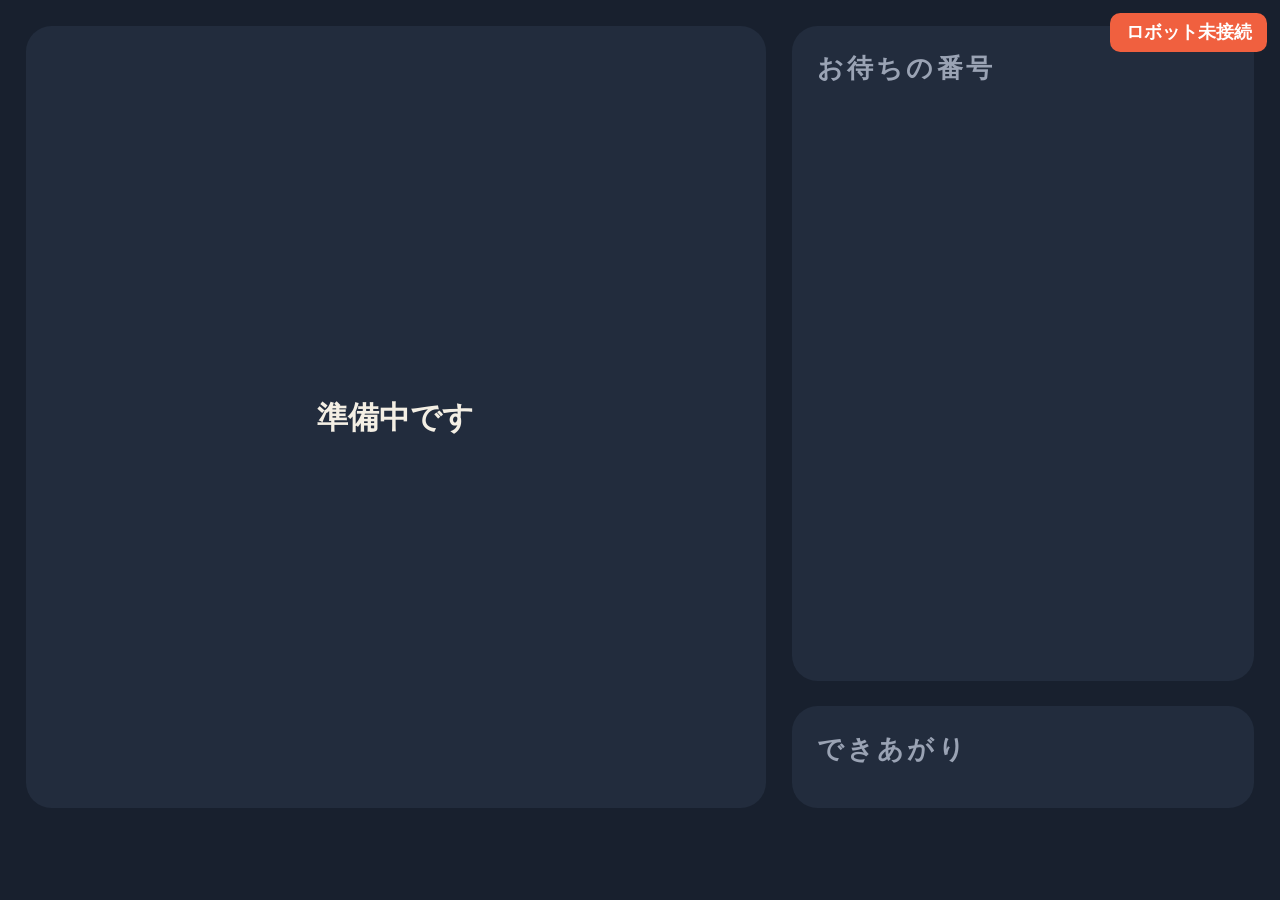
==== src/shop_robot/shop_robot/web/static/display.html @ 9024581e "Initial commit" ====
<!doctype html>
<html lang="ja">
<head>
<meta charset="utf-8">
<meta name="viewport" content="width=device-width, initial-scale=1">
<title>呼び出し表示</title>
<style>
  :root {
    --bg: #18202e; --panel: #222c3d; --ink: #f4efe4; --muted: #9aa3b4;
    --accent: #f0603f; --ok: #5cc98a; --indigo: #7da2d6;
    --font: "Hiragino Sans", "Hiragino Kaku Gothic ProN", "Noto Sans JP", "Yu Gothic UI", "Meiryo", system-ui, sans-serif;
  }
  * { box-sizing: border-box; }
  html, body { margin: 0; height: 100%; }
  body {
    background: var(--bg); color: var(--ink); font-family: var(--font); overflow: hidden;
    font-variant-numeric: tabular-nums;
    display: grid; grid-template-columns: 1.6fr 1fr; grid-template-rows: 1fr auto; gap: 2vw; padding: 2vw;
  }
  .main {
    background: var(--panel); border-radius: 2vw; padding: 3vw; display: flex; flex-direction: column;
    justify-content: center; align-items: center; text-align: center; position: relative; overflow: hidden;
  }
  .label { font-size: 2.6vw; font-weight: 800; letter-spacing: .15em; color: var(--muted); }
  .num { font-size: 22vw; font-weight: 900; line-height: 1; margin: 1vw 0; color: var(--accent); }
  .num small { font-size: 5vw; margin-left: .5vw; color: var(--ink); }
  .main.preparing .num { color: var(--indigo); font-size: 16vw; }
  .msg { font-size: 2.4vw; font-weight: 700; line-height: 1.5; }
  .marker-hint { display: flex; align-items: center; gap: 1.5vw; margin-top: 2vw; font-size: 2vw; color: var(--muted); }
  .marker-hint .mk { width: 5vw; height: 5vw; background: #fff; padding: .5vw; border-radius: .5vw; }
  .bar { width: 70%; height: 1.2vw; border-radius: .6vw; background: rgba(255,255,255,.12); margin-top: 2vw; overflow: hidden; }
  .bar > div { height: 100%; background: var(--indigo); transition: width .5s; }
  .main.calling::after {
    content: ""; position: absolute; inset: 0; border: .6vw solid var(--accent); border-radius: 2vw;
    animation: pulse 1.6s ease-in-out infinite;
  }
  @keyframes pulse { 50% { opacity: .15; } }

  .side { display: flex; flex-direction: column; gap: 2vw; min-height: 0; }
  .box { background: var(--panel); border-radius: 2vw; padding: 2vw; min-height: 0; }
  .box h2 { margin: 0 0 1.2vw; font-size: 2vw; letter-spacing: .12em; color: var(--muted); }
  .box.wait { flex: 1; overflow: hidden; }
  .nums { display: flex; flex-wrap: wrap; gap: 1vw; }
  .nums span { font-size: 4.2vw; font-weight: 900; min-width: 8vw; text-align: center; padding: .3vw 1vw; border-radius: 1vw; background: rgba(255,255,255,.06); }
  .done .nums span { color: var(--ok); background: rgba(92,201,138,.12); }
  .none { font-size: 2vw; color: var(--muted); }
  .event { grid-column: 1 / -1; font-size: 2.2vw; font-weight: 700; text-align: center; min-height: 3.2vw; color: var(--ink); opacity: .9; }
  .offline { position: fixed; top: 1vw; right: 1vw; background: var(--accent); color: #fff; padding: .6vw 1.2vw; border-radius: .8vw; font-size: 1.4vw; font-weight: 800; }
</style>
</head>
<body>
  <div class="main" id="main"></div>
  <div class="side">
    <div class="box wait"><h2>お待ちの番号</h2><div class="nums" id="wait"></div></div>
    <div class="box done"><h2>できあがり</h2><div class="nums" id="done"></div></div>
  </div>
  <div class="event" id="event"></div>
  <div class="offline" id="offline" hidden>ロボット未接続</div>
<script>
"use strict";
const $ = (s) => document.querySelector(s);
const mk = `<svg class="mk" viewBox="0 0 6 6" shape-rendering="crispEdges"><rect width="6" height="6"/><rect x="1" y="1" width="1" height="1" fill="#fff"/><rect x="3" y="1" width="2" height="1" fill="#fff"/><rect x="2" y="2" width="1" height="2" fill="#fff"/><rect x="4" y="3" width="1" height="1" fill="#fff"/><rect x="1" y="4" width="2" height="1" fill="#fff"/></svg>`;
let last = "";

function render(st) {
  $("#offline").hidden = !!(st && st.connected);
  const q = st && st.queue;
  const key = JSON.stringify(q);
  if (key === last) return;
  last = key;
  const main = $("#main");
  if (!q) { main.className = "main"; main.innerHTML = `<div class="msg">準備中です</div>`; return; }

  const head = q.waiting[0];
  if (q.active) {
    main.className = "main preparing";
    main.innerHTML = `<div class="label">ただいま準備中</div>
      <div class="num">${q.active.order_number}<small>番</small></div>
      <div class="bar"><div style="width:${Math.round(q.progress * 100)}%"></div></div>
      ${head ? `<div class="msg" style="margin-top:2vw">次は <b style="color:var(--accent)">${head.order_number}番</b> のお客様です</div>` : ""}`;
  } else if (head) {
    main.className = "main calling";
    main.innerHTML = `<div class="label">お呼び出し中</div>
      <div class="num">${head.order_number}<small>番</small></div>
      <div class="msg">番号札のマーカーを<br>カメラにかざしてください</div>
      <div class="marker-hint">${mk}<span>マーカー面をカメラに向けて 2〜3 秒</span></div>`;
  } else {
    main.className = "main";
    main.innerHTML = `<div class="label">いらっしゃいませ</div><div class="msg" style="margin-top:2vw">ご注文は受付でどうぞ</div>`;
  }
  const rest = q.waiting.slice(q.active ? 0 : 1);
  $("#wait").innerHTML = rest.length ? rest.map((o) => `<span>${o.order_number}</span>`).join("") : `<div class="none">—</div>`;
  $("#done").innerHTML = q.recently_completed.length
    ? q.recently_completed.slice(0, 6).map((n) => `<span>${n}</span>`).join("") : `<div class="none">—</div>`;
  showEvent(q.last_event || "");
}

// お客様向けのイベントだけ数秒表示（取消などスタッフ向けの内容は出さない）
const PUBLIC_EVENT = /まだ順番ではありません|ご用意ができました|準備中です|受付中にありません|準備を開始しました/;
let lastEvent = "", eventTimer;
function showEvent(text) {
  if (text === lastEvent) return;
  lastEvent = text;
  clearTimeout(eventTimer);
  if (!PUBLIC_EVENT.test(text)) { $("#event").textContent = ""; return; }
  $("#event").textContent = text;
  clearTimeout(eventTimer);
  eventTimer = setTimeout(() => ($("#event").textContent = ""), 8000);
}

async function poll() {
  try { render(await (await fetch("/api/status")).json()); } catch { render(null); }
}
poll();
setInterval(poll, 1000);
</script>
</body>
</html>
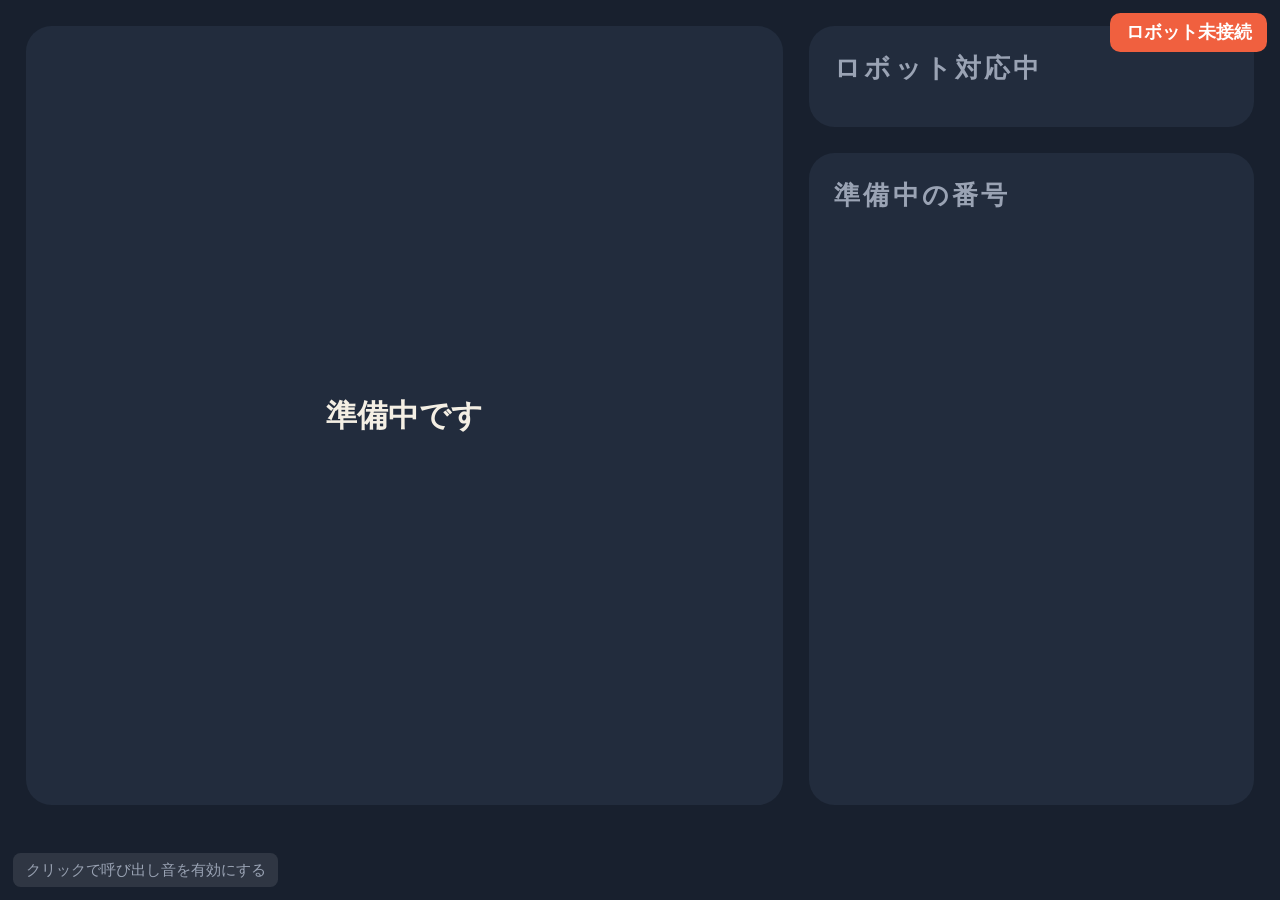
==== commit 4550a9bf: "change Web Site System" ====
--- a/src/shop_robot/shop_robot/web/static/display.html
+++ b/src/shop_robot/shop_robot/web/static/display.html
@@ -15,94 +15,138 @@
   body {
     background: var(--bg); color: var(--ink); font-family: var(--font); overflow: hidden;
     font-variant-numeric: tabular-nums;
-    display: grid; grid-template-columns: 1.6fr 1fr; grid-template-rows: 1fr auto; gap: 2vw; padding: 2vw;
+    display: grid; grid-template-columns: 1.7fr 1fr; grid-template-rows: minmax(0, 1fr) auto; gap: 2vw; padding: 2vw;
   }
   .main {
-    background: var(--panel); border-radius: 2vw; padding: 3vw; display: flex; flex-direction: column;
-    justify-content: center; align-items: center; text-align: center; position: relative; overflow: hidden;
+    background: var(--panel); border-radius: 2vw; padding: 2.5vw 3vw; display: flex; flex-direction: column;
+    align-items: center; text-align: center; position: relative; overflow: hidden; min-height: 0;
   }
+  .main.calling { border: .5vw solid var(--accent); }
   .label { font-size: 2.6vw; font-weight: 800; letter-spacing: .15em; color: var(--muted); }
-  .num { font-size: 22vw; font-weight: 900; line-height: 1; margin: 1vw 0; color: var(--accent); }
-  .num small { font-size: 5vw; margin-left: .5vw; color: var(--ink); }
-  .main.preparing .num { color: var(--indigo); font-size: 16vw; }
+  .main.calling .label { color: var(--accent); }
+  .called {
+    flex: 1; min-height: 0; width: 100%; display: flex; flex-wrap: wrap; align-content: center; justify-content: center;
+    gap: 1vw 4vw;
+  }
+  .called span { font-weight: 900; line-height: 1.05; color: var(--ink); }
+  .called span.new { color: var(--accent); animation: flash 1s ease-in-out 6; }
+  @keyframes flash { 50% { opacity: .25; } }
   .msg { font-size: 2.4vw; font-weight: 700; line-height: 1.5; }
-  .marker-hint { display: flex; align-items: center; gap: 1.5vw; margin-top: 2vw; font-size: 2vw; color: var(--muted); }
-  .marker-hint .mk { width: 5vw; height: 5vw; background: #fff; padding: .5vw; border-radius: .5vw; }
-  .bar { width: 70%; height: 1.2vw; border-radius: .6vw; background: rgba(255,255,255,.12); margin-top: 2vw; overflow: hidden; }
-  .bar > div { height: 100%; background: var(--indigo); transition: width .5s; }
-  .main.calling::after {
-    content: ""; position: absolute; inset: 0; border: .6vw solid var(--accent); border-radius: 2vw;
-    animation: pulse 1.6s ease-in-out infinite;
-  }
-  @keyframes pulse { 50% { opacity: .15; } }
+  .idle { flex: 1; display: flex; flex-direction: column; justify-content: center; gap: 2vw; }
+  .marker-hint { display: flex; align-items: center; gap: 1.5vw; font-size: 2.3vw; font-weight: 700; text-align: left; line-height: 1.4; }
+  .marker-hint .mk { width: 5vw; height: 5vw; background: #fff; padding: .5vw; border-radius: .5vw; flex: none; }
 
   .side { display: flex; flex-direction: column; gap: 2vw; min-height: 0; }
   .box { background: var(--panel); border-radius: 2vw; padding: 2vw; min-height: 0; }
   .box h2 { margin: 0 0 1.2vw; font-size: 2vw; letter-spacing: .12em; color: var(--muted); }
-  .box.wait { flex: 1; overflow: hidden; }
+  .box.pending { flex: 1; overflow: hidden; }
+  .robot .num { font-size: 6vw; font-weight: 900; color: var(--indigo); line-height: 1; }
+  .robot .num small { font-size: 2.2vw; color: var(--ink); margin-left: .4vw; }
+  .bar { height: 1vw; border-radius: .5vw; background: rgba(255,255,255,.12); margin-top: 1.2vw; overflow: hidden; }
+  .bar > div { height: 100%; background: var(--indigo); transition: width .5s; }
   .nums { display: flex; flex-wrap: wrap; gap: 1vw; }
-  .nums span { font-size: 4.2vw; font-weight: 900; min-width: 8vw; text-align: center; padding: .3vw 1vw; border-radius: 1vw; background: rgba(255,255,255,.06); }
-  .done .nums span { color: var(--ok); background: rgba(92,201,138,.12); }
+  .nums span { font-size: 3.6vw; font-weight: 900; min-width: 7vw; text-align: center; padding: .3vw 1vw; border-radius: 1vw; background: rgba(255,255,255,.06); }
   .none { font-size: 2vw; color: var(--muted); }
-  .event { grid-column: 1 / -1; font-size: 2.2vw; font-weight: 700; text-align: center; min-height: 3.2vw; color: var(--ink); opacity: .9; }
+  .event { grid-column: 1 / -1; font-size: 2.4vw; font-weight: 800; text-align: center; min-height: 3.4vw; }
   .offline { position: fixed; top: 1vw; right: 1vw; background: var(--accent); color: #fff; padding: .6vw 1.2vw; border-radius: .8vw; font-size: 1.4vw; font-weight: 800; }
+  #sound { position: fixed; left: 1vw; bottom: 1vw; border: 0; background: rgba(255,255,255,.1); color: var(--muted); font: inherit; font-size: 1.2vw; padding: .5vw 1vw; border-radius: .6vw; cursor: pointer; }
 </style>
 </head>
 <body>
   <div class="main" id="main"></div>
   <div class="side">
-    <div class="box wait"><h2>お待ちの番号</h2><div class="nums" id="wait"></div></div>
-    <div class="box done"><h2>できあがり</h2><div class="nums" id="done"></div></div>
+    <div class="box robot"><h2>ロボット対応中</h2><div id="robot"></div></div>
+    <div class="box pending"><h2>準備中の番号</h2><div class="nums" id="pending"></div></div>
   </div>
   <div class="event" id="event"></div>
   <div class="offline" id="offline" hidden>ロボット未接続</div>
+  <button id="sound">クリックで呼び出し音を有効にする</button>
 <script>
 "use strict";
 const $ = (s) => document.querySelector(s);
 const mk = `<svg class="mk" viewBox="0 0 6 6" shape-rendering="crispEdges"><rect width="6" height="6"/><rect x="1" y="1" width="1" height="1" fill="#fff"/><rect x="3" y="1" width="2" height="1" fill="#fff"/><rect x="2" y="2" width="1" height="2" fill="#fff"/><rect x="4" y="3" width="1" height="1" fill="#fff"/><rect x="1" y="4" width="2" height="1" fill="#fff"/></svg>`;
-let last = "";
+
+// ---- 呼び出し音（ブラウザの制約で、一度画面をクリックしないと鳴らせない）
+let audio = null;
+document.addEventListener("click", () => {
+  if (!audio) audio = new (window.AudioContext || window.webkitAudioContext)();
+  audio.resume();
+  $("#sound").hidden = true;
+});
+function chime() {
+  if (!audio) return;
+  const t = audio.currentTime;
+  [[880, 0], [660, 0.35]].forEach(([f, d]) => {
+    const o = audio.createOscillator(), g = audio.createGain();
+    o.frequency.value = f;
+    g.gain.setValueAtTime(0.0001, t + d);
+    g.gain.exponentialRampToValueAtTime(0.4, t + d + 0.02);
+    g.gain.exponentialRampToValueAtTime(0.0001, t + d + 0.6);
+    o.connect(g).connect(audio.destination);
+    o.start(t + d); o.stop(t + d + 0.65);
+  });
+}
+
+// ---- 表示
+let last = "", known = null;
+const newUntil = new Map();   // 番号 -> 点滅をやめる時刻
+
+function numSize(count) {
+  if (count <= 1) return "20vw";
+  if (count <= 2) return "15vw";
+  if (count <= 4) return "11vw";
+  if (count <= 8) return "7.5vw";
+  return "5.5vw";
+}
 
 function render(st) {
   $("#offline").hidden = !!(st && st.connected);
   const q = st && st.queue;
-  const key = JSON.stringify(q);
+  const key = JSON.stringify(q && { ...q, progress_text: "" });
   if (key === last) return;
   last = key;
   const main = $("#main");
-  if (!q) { main.className = "main"; main.innerHTML = `<div class="msg">準備中です</div>`; return; }
+  if (!q) { main.className = "main"; main.innerHTML = `<div class="idle msg">準備中です</div>`; return; }
 
-  const head = q.waiting[0];
-  if (q.active) {
-    main.className = "main preparing";
-    main.innerHTML = `<div class="label">ただいま準備中</div>
-      <div class="num">${q.active.order_number}<small>番</small></div>
-      <div class="bar"><div style="width:${Math.round(q.progress * 100)}%"></div></div>
-      ${head ? `<div class="msg" style="margin-top:2vw">次は <b style="color:var(--accent)">${head.order_number}番</b> のお客様です</div>` : ""}`;
-  } else if (head) {
+  // 新しく呼び出された番号
+  const nums = q.ready.map((o) => o.order_number);
+  if (known) {
+    const fresh = nums.filter((n) => !known.has(n));
+    fresh.forEach((n) => newUntil.set(n, Date.now() + 6000));
+    if (fresh.length) chime();
+  }
+  known = new Set(nums);
+
+  if (nums.length) {
     main.className = "main calling";
     main.innerHTML = `<div class="label">お呼び出し中</div>
-      <div class="num">${head.order_number}<small>番</small></div>
-      <div class="msg">番号札のマーカーを<br>カメラにかざしてください</div>
-      <div class="marker-hint">${mk}<span>マーカー面をカメラに向けて 2〜3 秒</span></div>`;
+      <div class="called" style="font-size:${numSize(nums.length)}">
+        ${nums.map((n) => `<span class="${(newUntil.get(n) || 0) > Date.now() ? "new" : ""}">${n}</span>`).join("")}
+      </div>
+      <div class="marker-hint">${mk}<span>番号札のマーカーを<br>カメラにかざしてください</span></div>`;
+  } else if (q.pending.length || q.active) {
+    main.className = "main";
+    main.innerHTML = `<div class="label">お呼び出し</div>
+      <div class="idle"><div class="msg">ご注文の品を準備しています<br>番号が表示されるまでお待ちください</div></div>`;
   } else {
     main.className = "main";
-    main.innerHTML = `<div class="label">いらっしゃいませ</div><div class="msg" style="margin-top:2vw">ご注文は受付でどうぞ</div>`;
+    main.innerHTML = `<div class="label">いらっしゃいませ</div><div class="idle"><div class="msg">ご注文は受付でどうぞ</div></div>`;
   }
-  const rest = q.waiting.slice(q.active ? 0 : 1);
-  $("#wait").innerHTML = rest.length ? rest.map((o) => `<span>${o.order_number}</span>`).join("") : `<div class="none">—</div>`;
-  $("#done").innerHTML = q.recently_completed.length
-    ? q.recently_completed.slice(0, 6).map((n) => `<span>${n}</span>`).join("") : `<div class="none">—</div>`;
-  showEvent(q.last_event || "");
+
+  $("#robot").innerHTML = q.active
+    ? `<div class="num">${q.active.order_number}<small>番</small></div><div class="bar"><div style="width:${Math.round(q.progress * 100)}%"></div></div>`
+    : `<div class="none">—</div>`;
+  $("#pending").innerHTML = q.pending.length
+    ? q.pending.map((o) => `<span>${o.order_number}</span>`).join("") : `<div class="none">—</div>`;
+  showEvent(q.public_message, q.public_seq);
 }
 
-// お客様向けのイベントだけ数秒表示（取消などスタッフ向けの内容は出さない）
-const PUBLIC_EVENT = /まだ順番ではありません|ご用意ができました|準備中です|受付中にありません|準備を開始しました/;
-let lastEvent = "", eventTimer;
-function showEvent(text) {
-  if (text === lastEvent) return;
-  lastEvent = text;
-  clearTimeout(eventTimer);
-  if (!PUBLIC_EVENT.test(text)) { $("#event").textContent = ""; return; }
+let lastSeq = null, eventTimer;
+function showEvent(text, seq) {
+  if (seq === lastSeq) return;
+  const first = lastSeq === null;
+  lastSeq = seq;
+  if (first || !text) return;   // 開いた直後に古いメッセージを出さない
   $("#event").textContent = text;
   clearTimeout(eventTimer);
   eventTimer = setTimeout(() => ($("#event").textContent = ""), 8000);
@@ -113,6 +157,8 @@
 }
 poll();
 setInterval(poll, 1000);
+// 点滅の終了を反映
+setInterval(() => { if ([...newUntil.values()].some((t) => t < Date.now())) { last = ""; for (const [n, t] of newUntil) if (t < Date.now()) newUntil.delete(n); } }, 1000);
 </script>
 </body>
 </html>
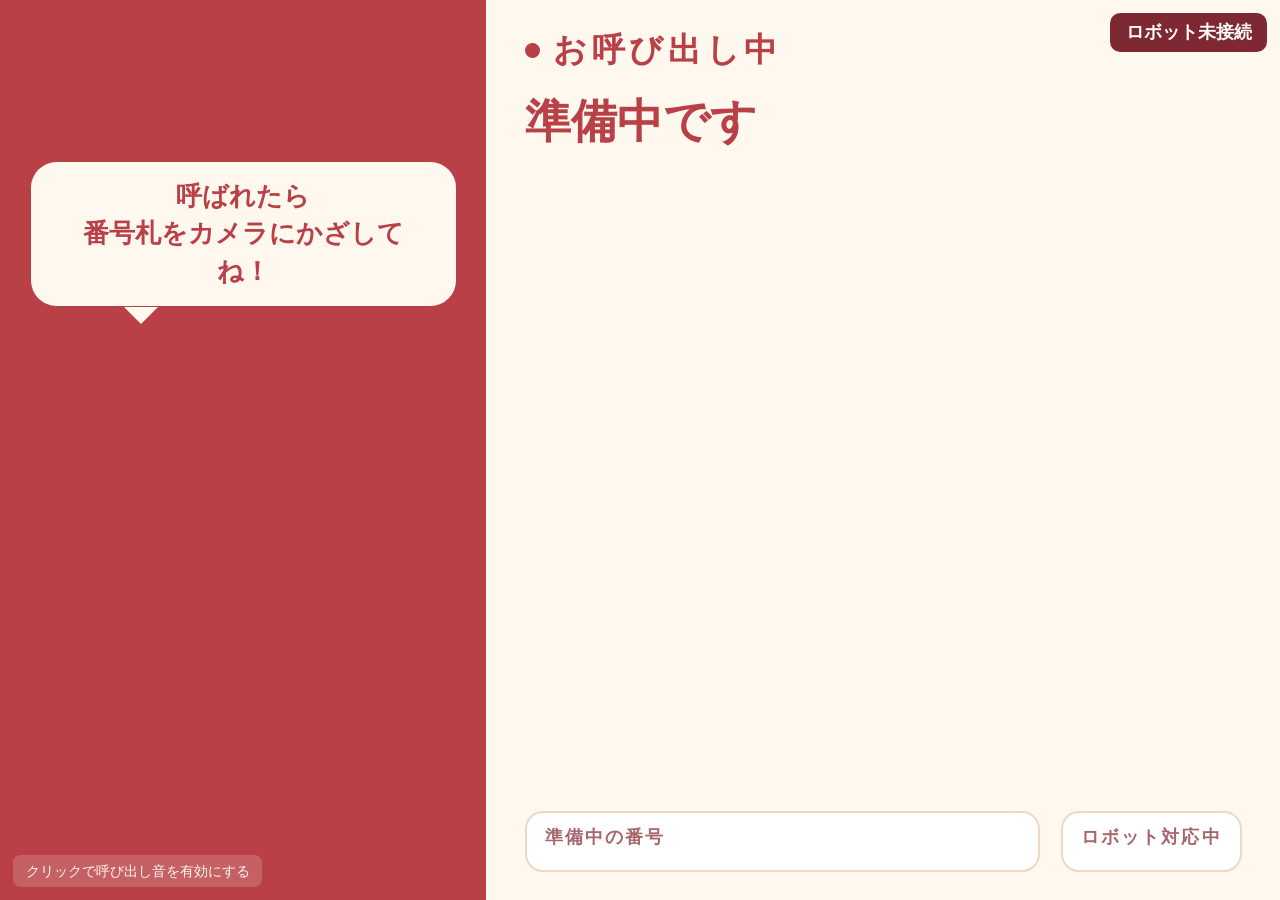
==== commit f77e4877: "change web design" ====
--- a/src/shop_robot/shop_robot/web/static/display.html
+++ b/src/shop_robot/shop_robot/web/static/display.html
@@ -5,66 +5,114 @@
 <meta name="viewport" content="width=device-width, initial-scale=1">
 <title>呼び出し表示</title>
 <style>
+  /* 色はキャラクター画像から取った値。--red は char.png の背景色と同じにしておくこと（継ぎ目が出ないように） */
   :root {
-    --bg: #18202e; --panel: #222c3d; --ink: #f4efe4; --muted: #9aa3b4;
-    --accent: #f0603f; --ok: #5cc98a; --indigo: #7da2d6;
-    --font: "Hiragino Sans", "Hiragino Kaku Gothic ProN", "Noto Sans JP", "Yu Gothic UI", "Meiryo", system-ui, sans-serif;
+    --red: #B94047; --maroon: #7E2931; --cream: #FFF8EE; --toast: #DCA85B; --line: #EBD9C6; --muted: #A5676C;
+    --font: "Hiragino Sans", "Hiragino Kaku Gothic ProN", "Noto Sans CJK JP", "Noto Sans JP", "Yu Gothic UI", "Meiryo", sans-serif;
   }
   * { box-sizing: border-box; }
   html, body { margin: 0; height: 100%; }
   body {
-    background: var(--bg); color: var(--ink); font-family: var(--font); overflow: hidden;
-    font-variant-numeric: tabular-nums;
-    display: grid; grid-template-columns: 1.7fr 1fr; grid-template-rows: minmax(0, 1fr) auto; gap: 2vw; padding: 2vw;
-  }
-  .main {
-    background: var(--panel); border-radius: 2vw; padding: 2.5vw 3vw; display: flex; flex-direction: column;
-    align-items: center; text-align: center; position: relative; overflow: hidden; min-height: 0;
-  }
-  .main.calling { border: .5vw solid var(--accent); }
-  .label { font-size: 2.6vw; font-weight: 800; letter-spacing: .15em; color: var(--muted); }
-  .main.calling .label { color: var(--accent); }
-  .called {
-    flex: 1; min-height: 0; width: 100%; display: flex; flex-wrap: wrap; align-content: center; justify-content: center;
-    gap: 1vw 4vw;
-  }
-  .called span { font-weight: 900; line-height: 1.05; color: var(--ink); }
-  .called span.new { color: var(--accent); animation: flash 1s ease-in-out 6; }
-  @keyframes flash { 50% { opacity: .25; } }
-  .msg { font-size: 2.4vw; font-weight: 700; line-height: 1.5; }
-  .idle { flex: 1; display: flex; flex-direction: column; justify-content: center; gap: 2vw; }
-  .marker-hint { display: flex; align-items: center; gap: 1.5vw; font-size: 2.3vw; font-weight: 700; text-align: left; line-height: 1.4; }
-  .marker-hint .mk { width: 5vw; height: 5vw; background: #fff; padding: .5vw; border-radius: .5vw; flex: none; }
-
-  .side { display: flex; flex-direction: column; gap: 2vw; min-height: 0; }
-  .box { background: var(--panel); border-radius: 2vw; padding: 2vw; min-height: 0; }
-  .box h2 { margin: 0 0 1.2vw; font-size: 2vw; letter-spacing: .12em; color: var(--muted); }
-  .box.pending { flex: 1; overflow: hidden; }
-  .robot .num { font-size: 6vw; font-weight: 900; color: var(--indigo); line-height: 1; }
-  .robot .num small { font-size: 2.2vw; color: var(--ink); margin-left: .4vw; }
-  .bar { height: 1vw; border-radius: .5vw; background: rgba(255,255,255,.12); margin-top: 1.2vw; overflow: hidden; }
-  .bar > div { height: 100%; background: var(--indigo); transition: width .5s; }
-  .nums { display: flex; flex-wrap: wrap; gap: 1vw; }
-  .nums span { font-size: 3.6vw; font-weight: 900; min-width: 7vw; text-align: center; padding: .3vw 1vw; border-radius: 1vw; background: rgba(255,255,255,.06); }
-  .none { font-size: 2vw; color: var(--muted); }
-  .event { grid-column: 1 / -1; font-size: 2.4vw; font-weight: 800; text-align: center; min-height: 3.4vw; }
-  .offline { position: fixed; top: 1vw; right: 1vw; background: var(--accent); color: #fff; padding: .6vw 1.2vw; border-radius: .8vw; font-size: 1.4vw; font-weight: 800; }
-  #sound { position: fixed; left: 1vw; bottom: 1vw; border: 0; background: rgba(255,255,255,.1); color: var(--muted); font: inherit; font-size: 1.2vw; padding: .5vw 1vw; border-radius: .6vw; cursor: pointer; }
+    font-family: var(--font); font-variant-numeric: tabular-nums; overflow: hidden; height: 100vh;
+    display: grid; grid-template-columns: 38vw 1fr; background: var(--cream);
+  }
+
+  /* ---- 左: キャラクター・吹き出し・カメラ ---- */
+  .left {
+    background: var(--red); color: var(--cream); display: flex; flex-direction: column; align-items: center;
+    justify-content: center; padding: 2vw 2.4vw; gap: 1.4vw; min-height: 0;
+  }
+  .bubble {
+    position: relative; background: var(--cream); color: var(--red); border-radius: 2vw; padding: 1.3vw 2vw;
+    font-size: 2vw; font-weight: 900; text-align: center; line-height: 1.45; max-width: 100%; text-wrap: balance;
+    transition: transform .2s;
+  }
+  .bubble::after {
+    content: ""; position: absolute; left: 22%; bottom: -1.4vw;
+    border: 1.4vw solid transparent; border-top-color: var(--cream); border-bottom: 0;
+  }
+  .bubble.say { animation: pop .35s ease-out; }
+  @keyframes pop { 0% { transform: scale(.9); } 60% { transform: scale(1.04); } 100% { transform: scale(1); } }
+  .char { height: 27vh; flex: none; }
+  .char img { height: 100%; display: block; }
+  body.no-cam .char { height: 46vh; }
+  .cam { width: 100%; background: var(--maroon); border-radius: 1.6vw; padding: 1vw; }
+  .cam[hidden] { display: none; }
+  .cam { width: auto; max-width: 100%; }
+  .cam img { height: 27vh; width: auto; max-width: 100%; aspect-ratio: 4 / 3; object-fit: cover; border-radius: 1vw; display: block; margin: 0 auto; }
+  .cam p { margin: .6vw 0 0; text-align: center; font-size: 1.3vw; font-weight: 700; }
+
+  /* ---- 右: お呼び出し中の番号（1行に1件のチケット） ---- */
+  .right { color: var(--maroon); padding: 2.2vw 3vw; display: flex; flex-direction: column; gap: 1.4vw; min-height: 0; }
+  .right h1 { margin: 0; font-size: 2.6vw; letter-spacing: .14em; color: var(--red); display: flex; align-items: center; gap: 1vw; }
+  .right h1::before { content: ""; width: 1.2vw; height: 1.2vw; border-radius: 50%; background: var(--red); }
+  .right h1.calling::before { animation: blink 1.2s infinite; }
+  @keyframes blink { 50% { opacity: .25; } }
+
+  .tickets { flex: 1; min-height: 0; display: grid; gap: 1.4vw; align-content: start; --no: 6.6vw; --msg: 2.2vw; --nowidth: 20vw; }
+  .tickets.s5 { --no: 5vw; --msg: 1.8vw; --nowidth: 16vw; gap: 1vw; }
+  .tickets.s7 { grid-template-columns: 1fr 1fr; --no: 4.4vw; --msg: 1.25vw; --nowidth: 11vw; gap: 1vw; }
+  .tickets.s7 .ticket .msg { padding: 0 1.2vw; }
+  .tickets.s7 .ticket.new { box-shadow: 0 0 0 .25vw var(--toast); animation: none; }
+  .tickets.s7 .ticket.new .msg::after { display: none; }   /* 2列のときは枠の色だけで示す */
+  .tickets.s13 { grid-template-columns: repeat(4, 1fr); --no: 3.8vw; --nowidth: 100%; gap: .9vw; }   /* 13件以上は番号だけ */
+  .tickets.s13 .ticket .msg { display: none; }
+  .tickets.s13 .ticket.new { box-shadow: 0 0 0 .25vw var(--toast); animation: none; }
+  .ticket { display: flex; align-items: stretch; background: #fff; border: .25vw solid var(--line); border-radius: 1.6vw; overflow: hidden; }
+  .ticket .no {
+    background: var(--red); color: var(--cream); width: var(--nowidth); flex: none; padding: .4vw 0;
+    display: flex; align-items: baseline; justify-content: center; gap: .5vw;
+  }
+  .ticket .no b { font-size: var(--no); font-weight: 900; line-height: 1.05; }
+  .ticket .no span { font-size: calc(var(--no) * .36); font-weight: 900; }
+  .ticket .msg {
+    flex: 1; padding: 0 2vw; font-size: var(--msg); font-weight: 800; border-left: .3vw dashed var(--line);
+    display: flex; align-items: center; gap: 1vw; white-space: nowrap; overflow: hidden;
+  }
+  .ticket.new { border-color: var(--toast); box-shadow: 0 0 0 .4vw var(--toast); animation: glow 1s ease-in-out 6; }
+  @keyframes glow { 50% { box-shadow: 0 0 0 .9vw rgba(220,168,91,.35); } }
+  .ticket.new .msg::after {
+    content: "NEW"; margin-left: auto; background: var(--toast); color: var(--maroon); border-radius: .6vw;
+    padding: .2vw .8vw; font-size: calc(var(--msg) * .64);
+  }
+
+  .idle { flex: 1; display: flex; flex-direction: column; justify-content: center; align-items: flex-start; gap: 1.2vw; }
+  .idle .big { font-size: 3.6vw; font-weight: 900; color: var(--red); }
+  .idle .sub { font-size: 2vw; font-weight: 700; line-height: 1.6; }
+
+  .foot { display: grid; grid-template-columns: 1fr auto; gap: 1.6vw; }
+  .panel { background: #fff; border: .2vw solid var(--line); border-radius: 1.4vw; padding: 1vw 1.4vw; min-width: 0; }
+  .panel h2 { margin: 0 0 .6vw; font-size: 1.4vw; letter-spacing: .12em; color: var(--muted); }
+  .chips { display: flex; flex-wrap: wrap; gap: .7vw; max-height: 7.4vw; overflow: hidden; }
+  .chip { border: .2vw solid var(--maroon); border-radius: 99px; padding: .05vw 1vw; font-size: 2vw; font-weight: 900; }
+  .chip small { font-size: 1vw; margin-left: .2vw; }
+  .chip.busy { background: var(--toast); border-color: var(--toast); }
+  .none { font-size: 1.8vw; color: var(--muted); }
+
+  .offline { position: fixed; top: 1vw; right: 1vw; background: var(--maroon); color: #fff; padding: .6vw 1.2vw; border-radius: .8vw; font-size: 1.4vw; font-weight: 800; }
+  #sound { position: fixed; left: 1vw; bottom: 1vw; border: 0; background: rgba(255,248,238,.18); color: var(--cream); font: inherit; font-size: 1.1vw; padding: .5vw 1vw; border-radius: .6vw; cursor: pointer; }
 </style>
 </head>
 <body>
-  <div class="main" id="main"></div>
-  <div class="side">
-    <div class="box robot"><h2>ロボット対応中</h2><div id="robot"></div></div>
-    <div class="box pending"><h2>準備中の番号</h2><div class="nums" id="pending"></div></div>
+  <div class="left">
+    <div class="bubble" id="bubble">呼ばれたら<br>番号札をカメラにかざしてね！</div>
+    <div class="char"><img src="/static/char.png" alt=""></div>
+    <div class="cam" id="cambox" hidden><img id="camimg" alt=""><p>↑ 枠が緑になれば受付OK</p></div>
   </div>
-  <div class="event" id="event"></div>
+  <div class="right">
+    <h1 id="title">お呼び出し中</h1>
+    <div class="tickets" id="tickets"></div>
+    <div class="foot">
+      <div class="panel"><h2>準備中の番号</h2><div class="chips" id="pending"></div></div>
+      <div class="panel"><h2>ロボット対応中</h2><div class="chips" id="robot"></div></div>
+    </div>
+  </div>
   <div class="offline" id="offline" hidden>ロボット未接続</div>
   <button id="sound">クリックで呼び出し音を有効にする</button>
 <script>
 "use strict";
 const $ = (s) => document.querySelector(s);
-const mk = `<svg class="mk" viewBox="0 0 6 6" shape-rendering="crispEdges"><rect width="6" height="6"/><rect x="1" y="1" width="1" height="1" fill="#fff"/><rect x="3" y="1" width="2" height="1" fill="#fff"/><rect x="2" y="2" width="1" height="2" fill="#fff"/><rect x="4" y="3" width="1" height="1" fill="#fff"/><rect x="1" y="4" width="2" height="1" fill="#fff"/></svg>`;
+const chip = (n, cls = "") => `<span class="chip ${cls}">${n}<small>番</small></span>`;
 
 // ---- 呼び出し音（ブラウザの制約で、一度画面をクリックしないと鳴らせない）
 let audio = null;
@@ -87,26 +135,58 @@
   });
 }
 
+// ---- カメラ（/display?camera=0 で非表示）
+const camEnabled = new URLSearchParams(location.search).get("camera") !== "0";
+let camStreaming = false;
+function renderCamera(available) {
+  const want = camEnabled && available;
+  if (want && !camStreaming) $("#camimg").src = "/api/camera.mjpg?t=" + Date.now();
+  if (!want && camStreaming) $("#camimg").removeAttribute("src");
+  camStreaming = want;
+  $("#cambox").hidden = !want;
+  document.body.classList.toggle("no-cam", !want);
+}
+$("#camimg").addEventListener("error", () => { camStreaming = false; });
+
+// ---- 吹き出し（ふだんは案内。お客様向けメッセージが来たら8秒だけ表示）
+let bubbleDefault = "", sayUntil = 0, sayTimer;
+function setBubble(text) {
+  bubbleDefault = text;
+  if (Date.now() >= sayUntil) $("#bubble").innerHTML = text;
+}
+function say(text) {
+  const b = $("#bubble");
+  b.textContent = text;
+  b.classList.remove("say"); void b.offsetWidth; b.classList.add("say");
+  sayUntil = Date.now() + 8000;
+  clearTimeout(sayTimer);
+  sayTimer = setTimeout(() => { sayUntil = 0; b.innerHTML = bubbleDefault; }, 8000);
+}
+let lastSeq = null;
+function showEvent(text, seq) {
+  if (seq === lastSeq) return;
+  const first = lastSeq === null;
+  lastSeq = seq;
+  if (!first && text) say(text);   // 開いた直後に古いメッセージを出さない
+}
+
 // ---- 表示
 let last = "", known = null;
-const newUntil = new Map();   // 番号 -> 点滅をやめる時刻
-
-function numSize(count) {
-  if (count <= 1) return "20vw";
-  if (count <= 2) return "15vw";
-  if (count <= 4) return "11vw";
-  if (count <= 8) return "7.5vw";
-  return "5.5vw";
-}
+const newUntil = new Map();   // 番号 -> 強調をやめる時刻
 
 function render(st) {
+  renderCamera(!!(st && st.camera));
   $("#offline").hidden = !!(st && st.connected);
   const q = st && st.queue;
-  const key = JSON.stringify(q && { ...q, progress_text: "" });
+  const key = JSON.stringify(q && { ...q, progress: 0, progress_text: "" });
   if (key === last) return;
   last = key;
-  const main = $("#main");
-  if (!q) { main.className = "main"; main.innerHTML = `<div class="idle msg">準備中です</div>`; return; }
+  if (!q) {
+    $("#title").className = "";
+    $("#tickets").className = "tickets";
+    $("#tickets").innerHTML = `<div class="idle"><div class="big">準備中です</div></div>`;
+    return;
+  }
 
   // 新しく呼び出された番号
   const nums = q.ready.map((o) => o.order_number);
@@ -117,39 +197,37 @@
   }
   known = new Set(nums);
 
+  const tk = $("#tickets");
   if (nums.length) {
-    main.className = "main calling";
-    main.innerHTML = `<div class="label">お呼び出し中</div>
-      <div class="called" style="font-size:${numSize(nums.length)}">
-        ${nums.map((n) => `<span class="${(newUntil.get(n) || 0) > Date.now() ? "new" : ""}">${n}</span>`).join("")}
-      </div>
-      <div class="marker-hint">${mk}<span>番号札のマーカーを<br>カメラにかざしてください</span></div>`;
+    $("#title").className = "calling";
+    $("#title").textContent = "お呼び出し中";
+    tk.className = "tickets" + (nums.length > 12 ? " s13" : nums.length > 6 ? " s7" : nums.length > 4 ? " s5" : "");
+    // 新しく呼んだ番号を上に（1行に1件なので「1」「2」と「12」を取り違えない）
+    tk.innerHTML = [...nums].reverse().map((n) => `
+      <div class="ticket ${(newUntil.get(n) || 0) > Date.now() ? "new" : ""}">
+        <div class="no"><b>${n}</b><span>番</span></div>
+        <div class="msg">お受け取りください</div>
+      </div>`).join("");
+    setBubble("呼ばれたら<br>番号札をカメラにかざしてね！");
   } else if (q.pending.length || q.active) {
-    main.className = "main";
-    main.innerHTML = `<div class="label">お呼び出し</div>
-      <div class="idle"><div class="msg">ご注文の品を準備しています<br>番号が表示されるまでお待ちください</div></div>`;
+    $("#title").className = "";
+    $("#title").textContent = "お呼び出し";
+    tk.className = "tickets";
+    tk.innerHTML = `<div class="idle"><div class="big">ただいま準備中です</div>
+      <div class="sub">できあがったら、ここに番号が出ます。<br>番号札を持ってお待ちください。</div></div>`;
+    setBubble("いまつくってるよ！<br>もう少し待っててね");
   } else {
-    main.className = "main";
-    main.innerHTML = `<div class="label">いらっしゃいませ</div><div class="idle"><div class="msg">ご注文は受付でどうぞ</div></div>`;
-  }
-
-  $("#robot").innerHTML = q.active
-    ? `<div class="num">${q.active.order_number}<small>番</small></div><div class="bar"><div style="width:${Math.round(q.progress * 100)}%"></div></div>`
-    : `<div class="none">—</div>`;
-  $("#pending").innerHTML = q.pending.length
-    ? q.pending.map((o) => `<span>${o.order_number}</span>`).join("") : `<div class="none">—</div>`;
+    $("#title").className = "";
+    $("#title").textContent = "いらっしゃいませ";
+    tk.className = "tickets";
+    tk.innerHTML = `<div class="idle"><div class="big">ご注文は受付でどうぞ</div>
+      <div class="sub">番号札をお渡しします。<br>できあがったらこの画面でお呼びします。</div></div>`;
+    setBubble("いらっしゃいませ！");
+  }
+
+  $("#pending").innerHTML = q.pending.length ? q.pending.map((o) => chip(o.order_number)).join("") : `<span class="none">—</span>`;
+  $("#robot").innerHTML = q.active ? chip(q.active.order_number, "busy") : `<span class="none">—</span>`;
   showEvent(q.public_message, q.public_seq);
-}
-
-let lastSeq = null, eventTimer;
-function showEvent(text, seq) {
-  if (seq === lastSeq) return;
-  const first = lastSeq === null;
-  lastSeq = seq;
-  if (first || !text) return;   // 開いた直後に古いメッセージを出さない
-  $("#event").textContent = text;
-  clearTimeout(eventTimer);
-  eventTimer = setTimeout(() => ($("#event").textContent = ""), 8000);
 }
 
 async function poll() {
@@ -157,8 +235,14 @@
 }
 poll();
 setInterval(poll, 1000);
-// 点滅の終了を反映
-setInterval(() => { if ([...newUntil.values()].some((t) => t < Date.now())) { last = ""; for (const [n, t] of newUntil) if (t < Date.now()) newUntil.delete(n); } }, 1000);
+// 強調の終了を反映
+setInterval(() => {
+  const now = Date.now();
+  if ([...newUntil.values()].some((t) => t < now)) {
+    last = "";
+    for (const [n, t] of newUntil) if (t < now) newUntil.delete(n);
+  }
+}, 1000);
 </script>
 </body>
 </html>
